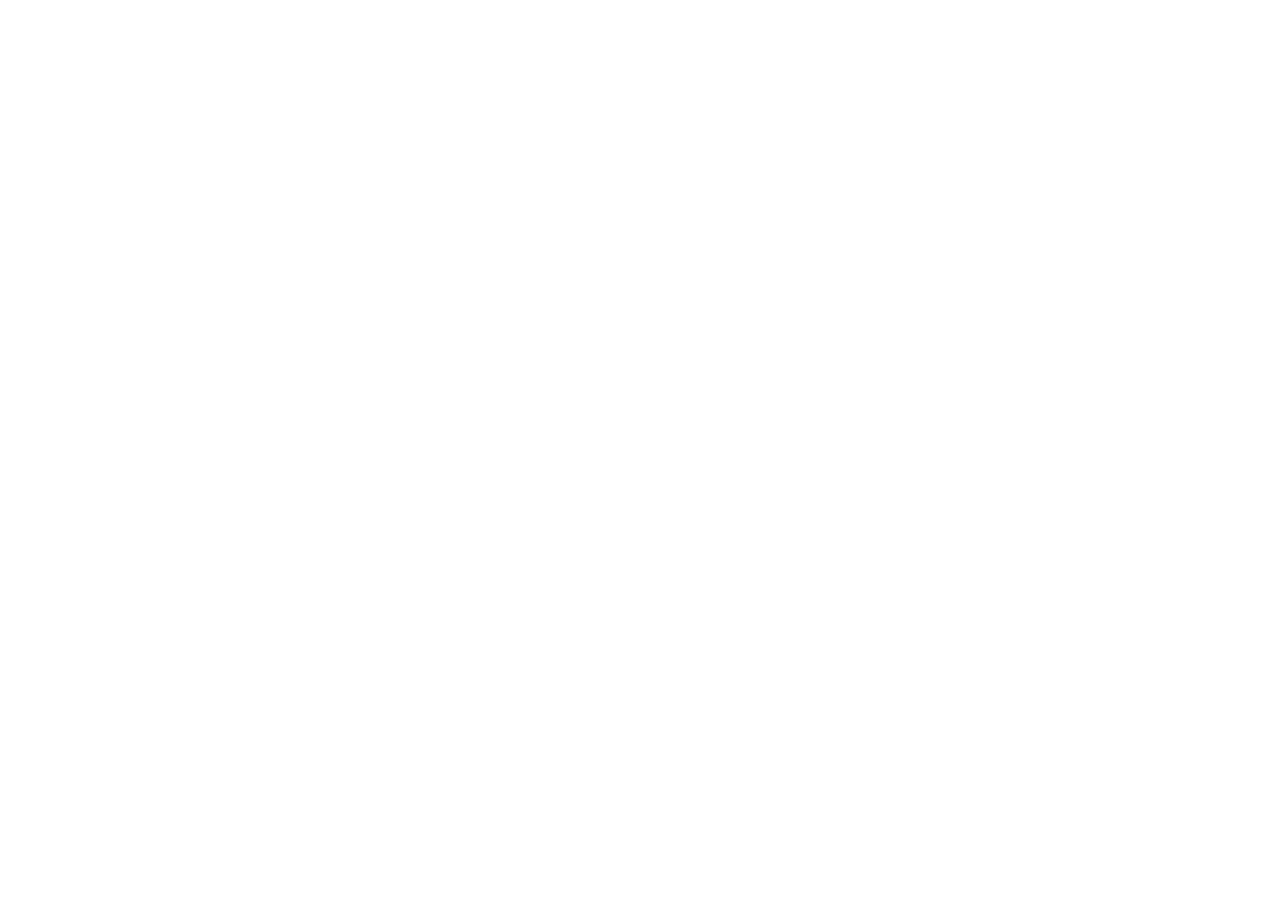
==== Clock/index.html @ 0f33734c "Added all the necessary directory and files" ====
<!DOCTYPE html>
<html lang="en">

<head>
    <meta charset="UTF-8">
    <meta http-equiv="X-UA-Compatible" content="IE=edge">
    <meta name="viewport" content="width=device-width, initial-scale=1.0">
    <title>Clock</title>
    <link rel="stylesheet" href="Css/style.css">
</head>

<body>


    <script src="Js/script.js"></script>
</body>

</html>
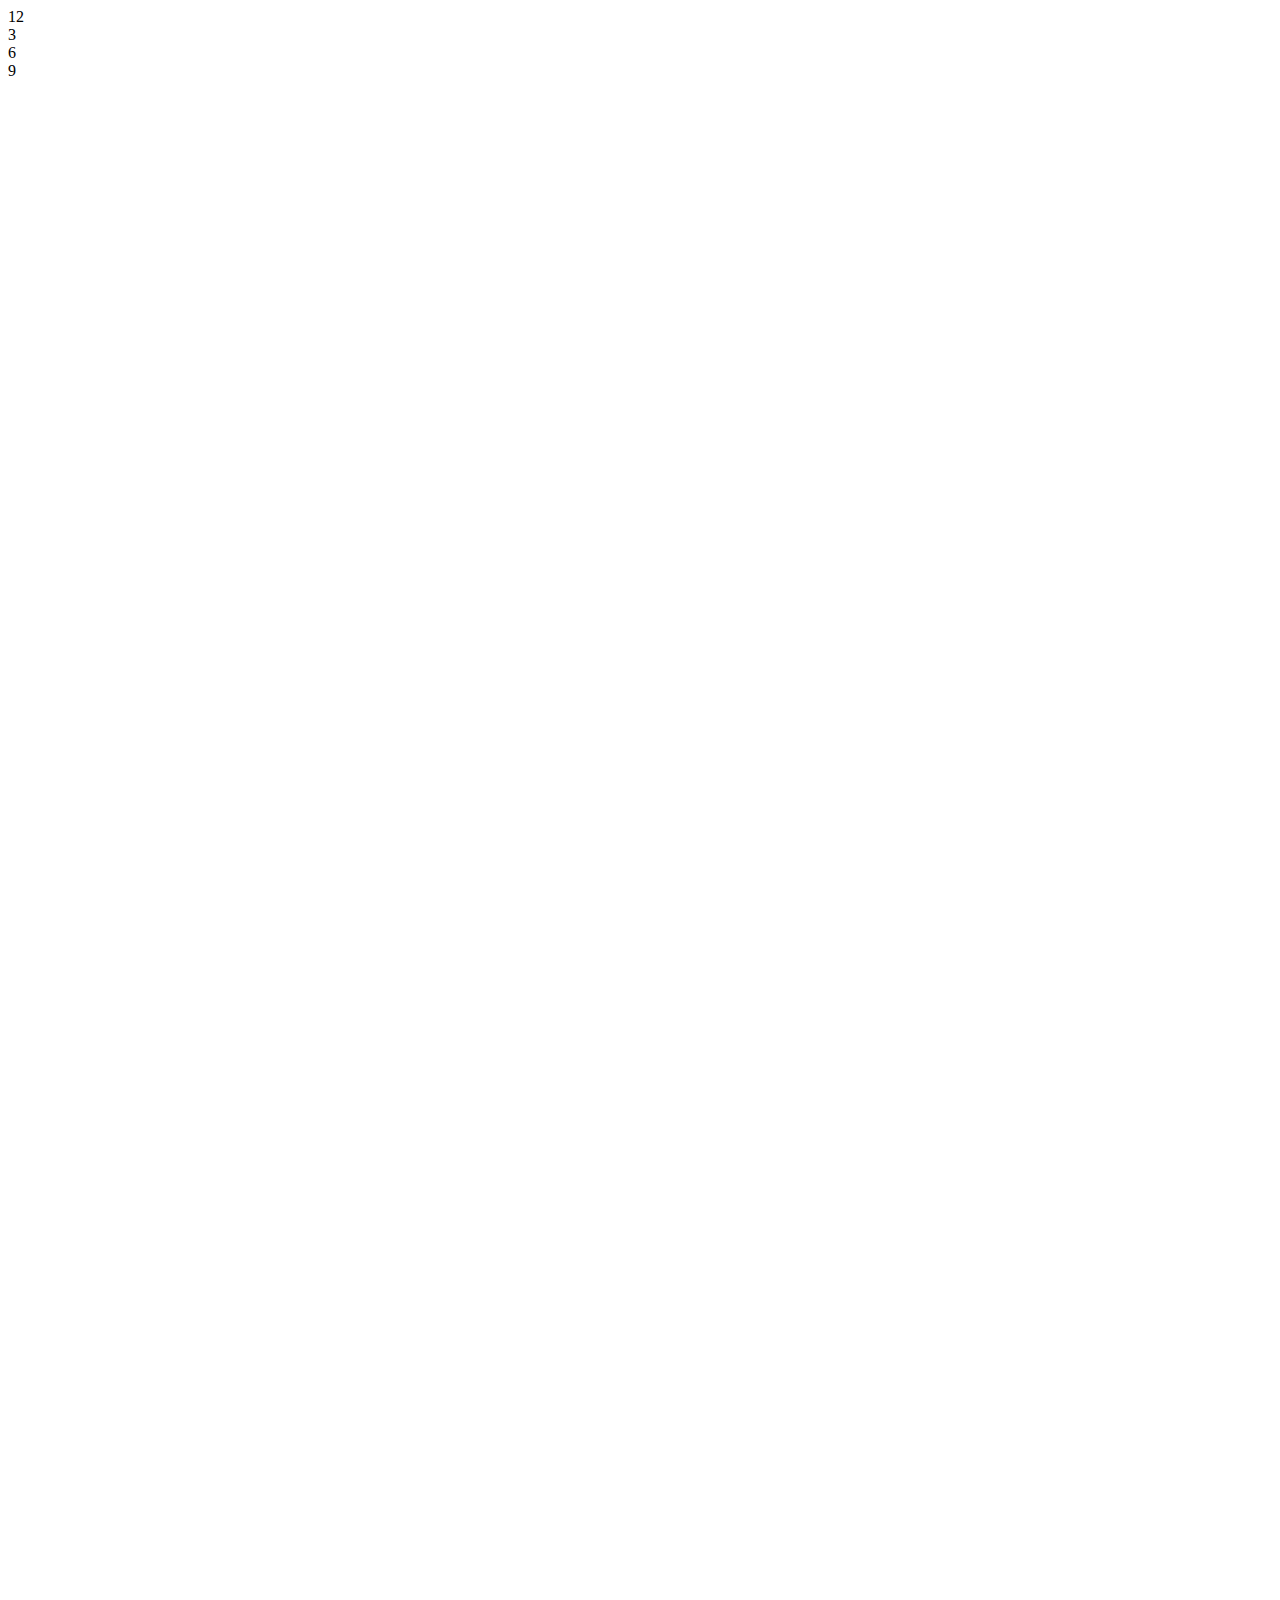
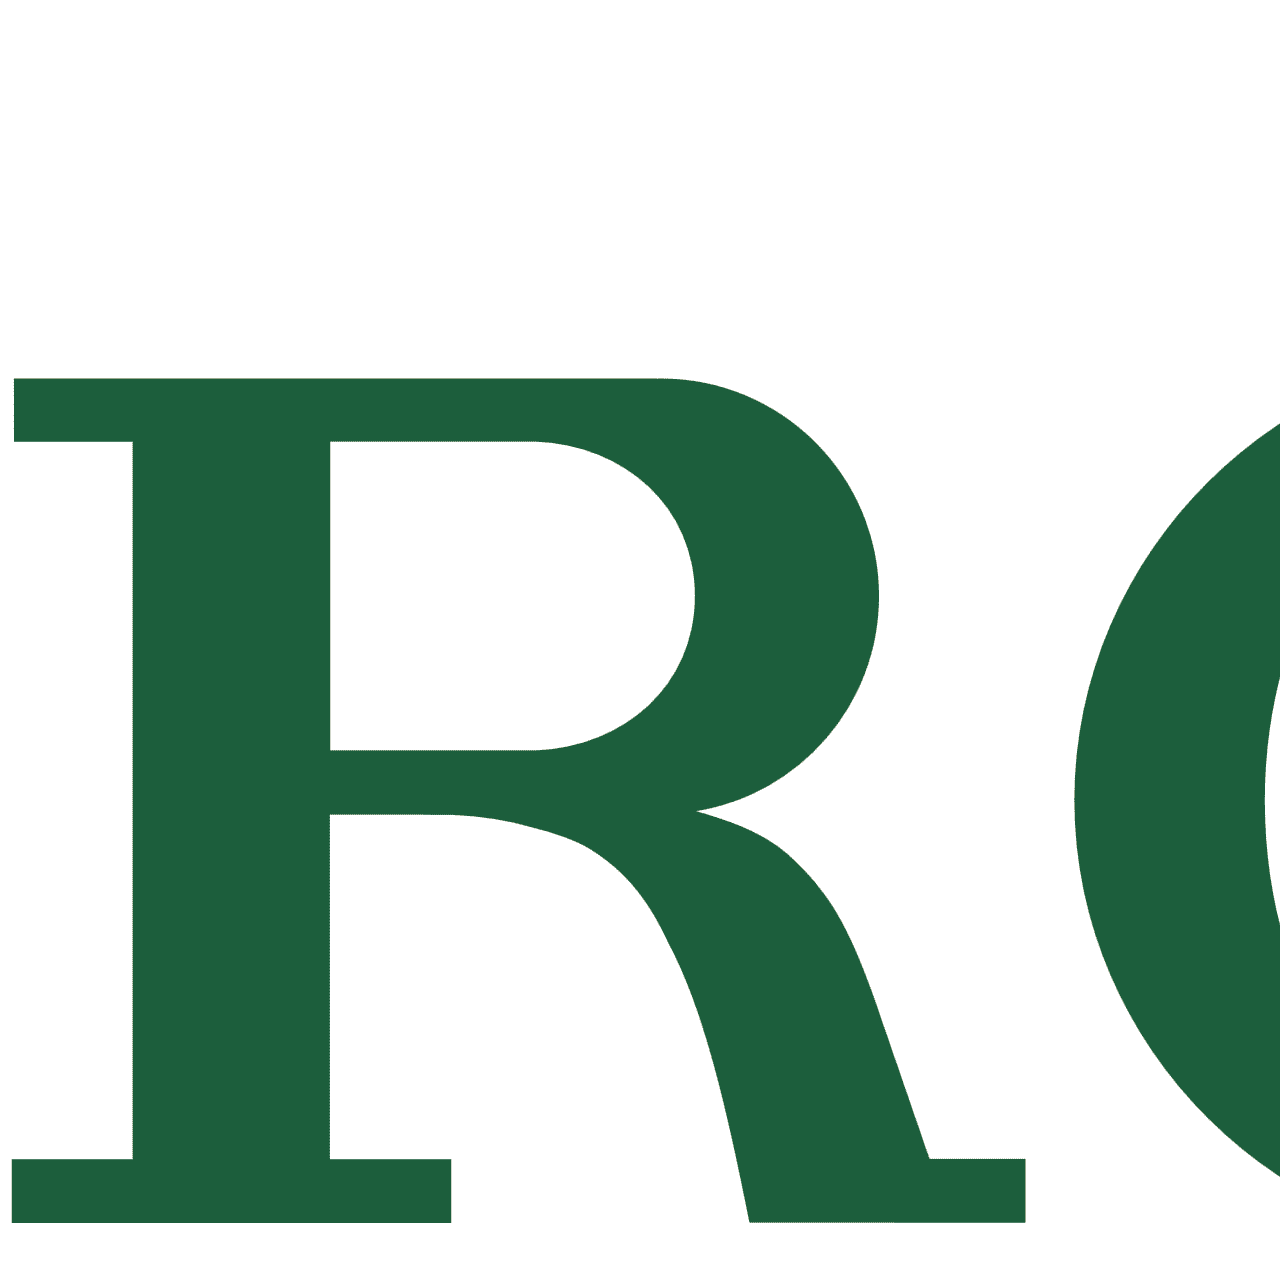
==== commit 7f7d8292: "Added html" ====
--- a/Clock/index.html
+++ b/Clock/index.html
@@ -10,7 +10,20 @@
 </head>
 
 <body>
-
+    <div class="clock">
+        <div class="number">
+            <div class="twelve">12</div>
+            <div class="twelve">3</div>
+            <div class="twelve">6</div>
+            <div class="twelve">9</div>
+        </div>
+        <div class="arrows">
+            <div class="hour"></div>
+            <div class="minute"></div>
+            <div class="second"></div>
+        </div>
+        <img src="image/logo.png" alt="">
+    </div>
 
     <script src="Js/script.js"></script>
 </body>
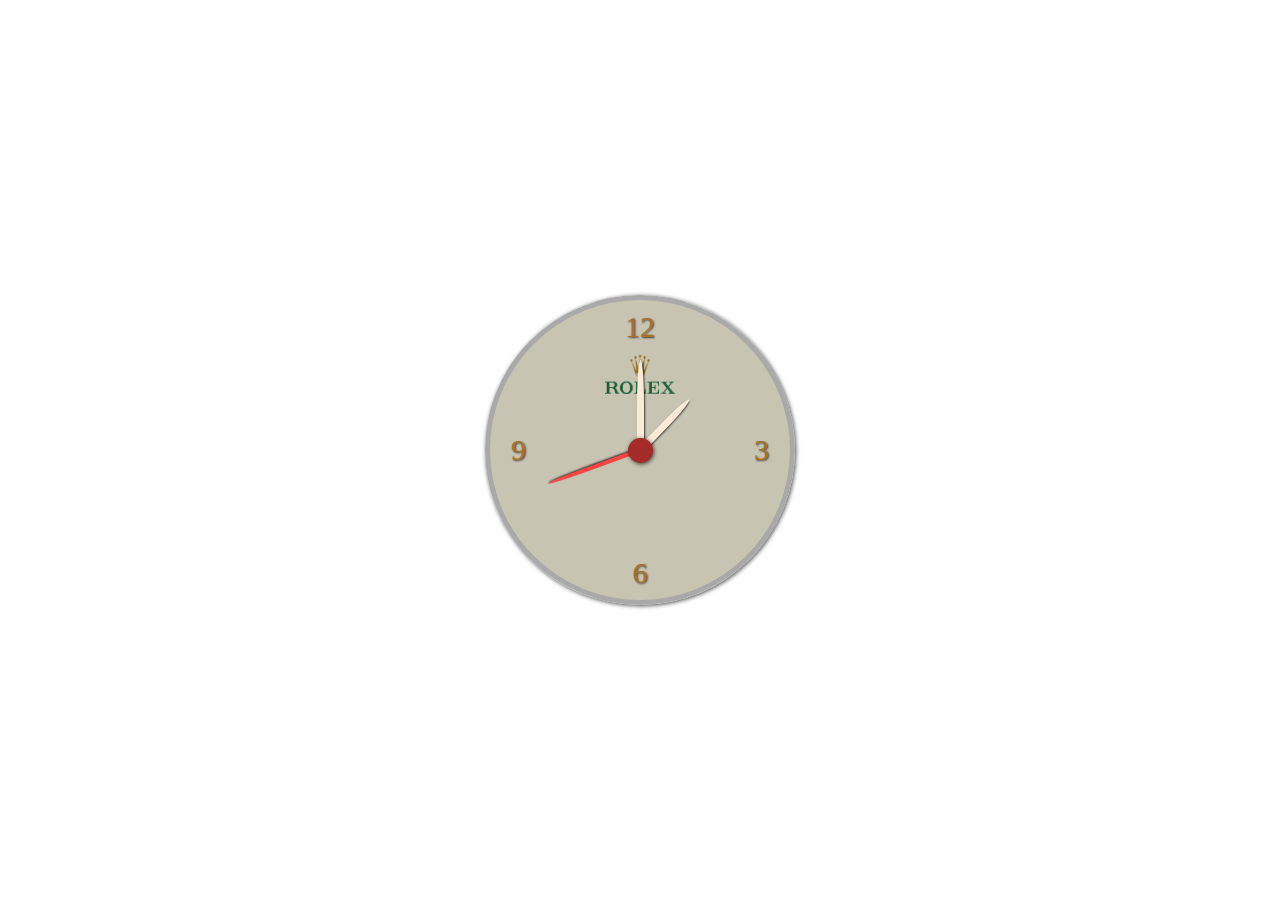
==== commit f26f16a6: ":script: Added html" ====
--- a/Clock/index.html
+++ b/Clock/index.html
@@ -13,9 +13,9 @@
     <div class="clock">
         <div class="number">
             <div class="twelve">12</div>
-            <div class="twelve">3</div>
-            <div class="twelve">6</div>
-            <div class="twelve">9</div>
+            <div class="three">3</div>
+            <div class="six">6</div>
+            <div class="nine">9</div>
         </div>
         <div class="arrows">
             <div class="hour"></div>
--- a/Clock/Css/style.css
+++ b/Clock/Css/style.css
@@ -0,0 +1,102 @@
+body {
+    margin: 0px;
+    background: url(../image/bg.jpg);
+    background-size: 1536px 753px;
+    display: flex;
+    justify-content: center;
+    height: 100vh;
+    align-items: center;
+}
+
+img {
+    width: 70px;
+    position: absolute;
+    left: 50%;
+    transform: translate(-50%);
+    top: 55px;
+    z-index: 2;
+}
+
+.clock {
+    position: relative;
+    background-color: rgba(185, 183, 157, 0.8);
+    width: 300px;
+    height: 300px;
+    border-radius: 50%;
+    border: 5px solid darkgray;
+    box-shadow: 1px 1px 4px rgba(0, 0, 0, 0.7);
+}
+
+.number div {
+    position: absolute;
+    font-size: 30px;
+    font-weight: 20px;
+    color: rgb(170, 114, 40);
+    text-shadow: 1px 1px 2px rgba(0, 0, 0, 0.7);
+}
+
+.twelve {
+    top: 10px;
+    left: 50%;
+    transform: translate(-50%);
+}
+
+.six {
+    bottom: 10px;
+    left: 50%;
+    transform: translate(-50%);
+}
+
+.nine {
+    left: 21px;
+    top: 50%;
+    transform: translateY(-50%);
+}
+
+.three {
+    right: 21px;
+    bottom: 50%;
+    transform: translateY(50%);
+}
+
+.arrows {
+    display: flex;
+    width: 100%;
+    height: 100%;
+    justify-content: center;
+    align-items: center;
+}
+
+.arrows::before {
+    content: "";
+    width: 25px;
+    height: 25px;
+    background-color: brown;
+    border-radius: 50%;
+    box-shadow: 1px 1px 4px rgba(0, 0, 0, 0.7);
+    z-index: 4;
+}
+
+.arrows div {
+    width: 7px;
+    position: absolute;
+    height: 90px;
+    background-color: antiquewhite;
+    transform-origin: bottom center;
+    bottom: 50%;
+    border-radius: 50% 50% 0 0;
+    z-index: 3;
+    box-shadow: 1px 1px 2px rgba(0, 0, 0, 0.7);
+}
+
+.arrows .hour {
+    height: 70px;
+    transform: rotate(44deg);
+}
+
+.arrows .second {
+    height: 98px;
+    width: 4px;
+    background-color: rgb(251, 68, 68);
+    transform: rotate(250deg)
+}